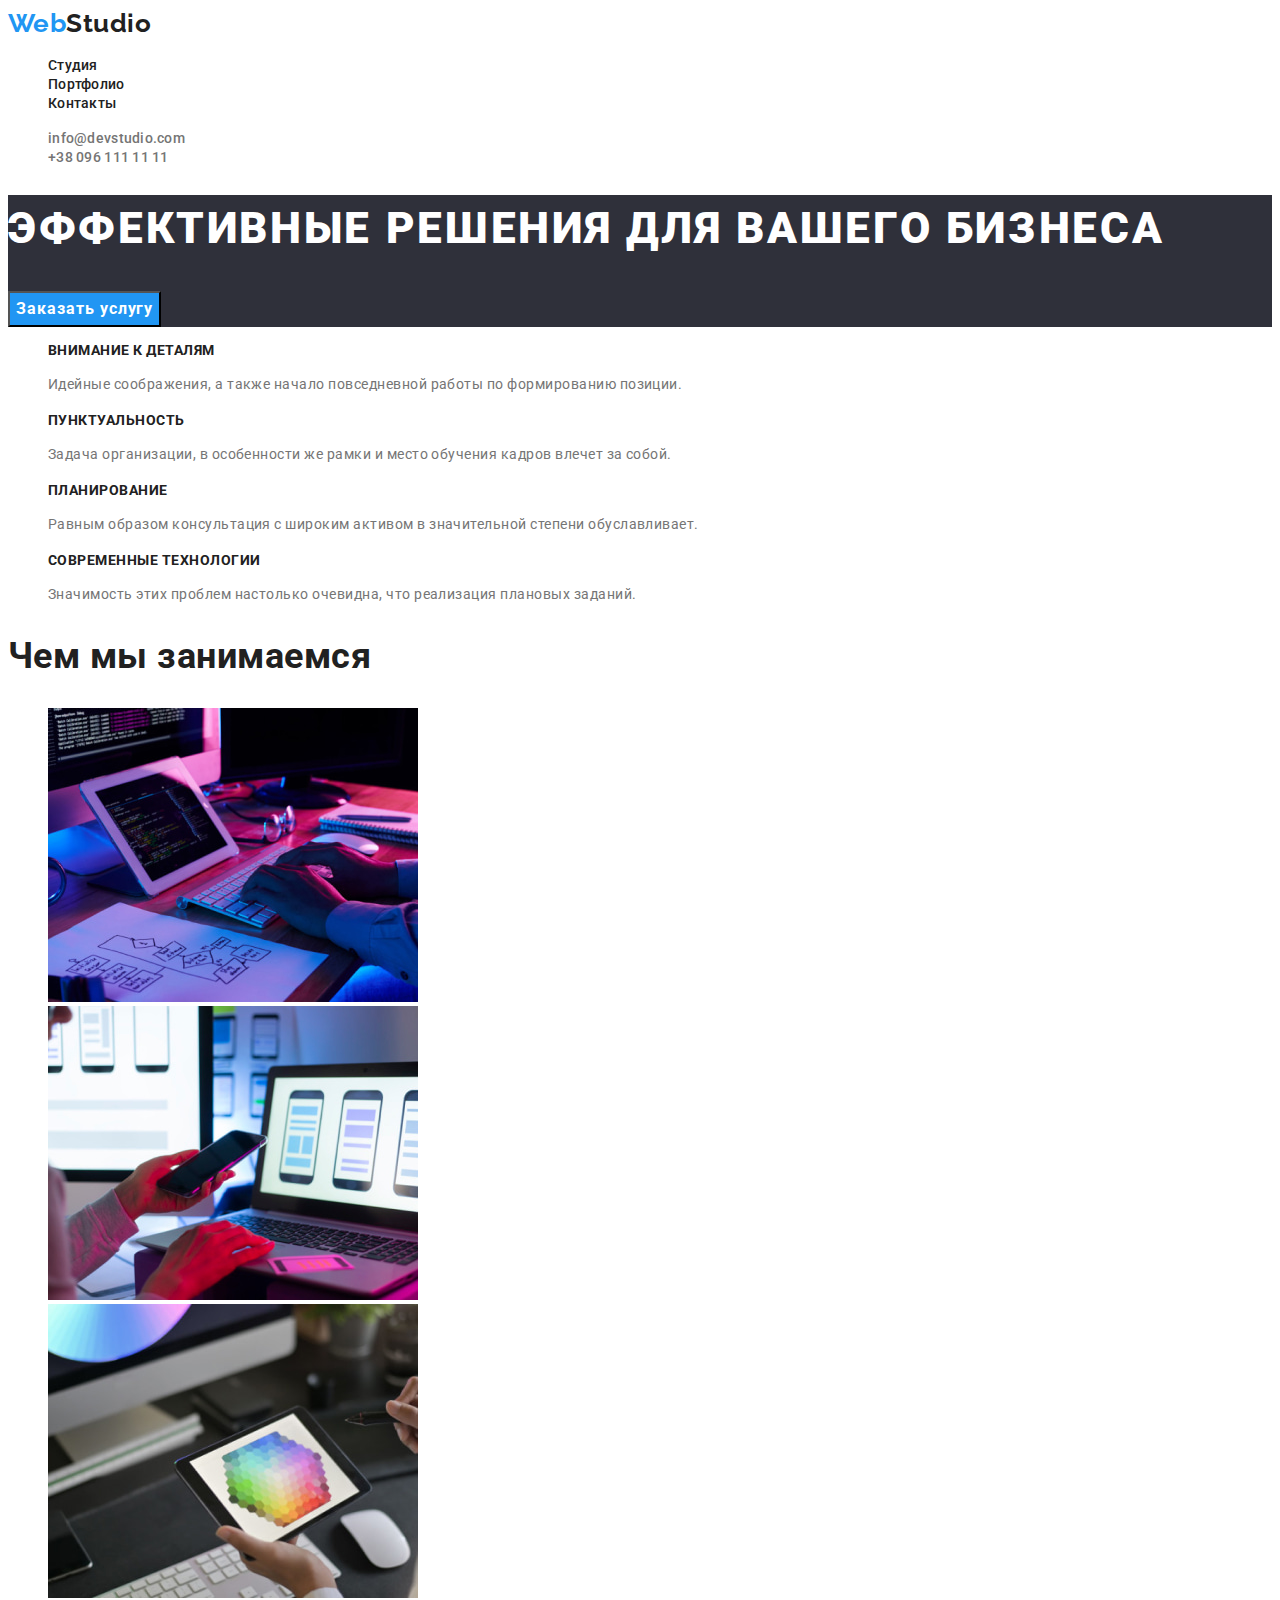
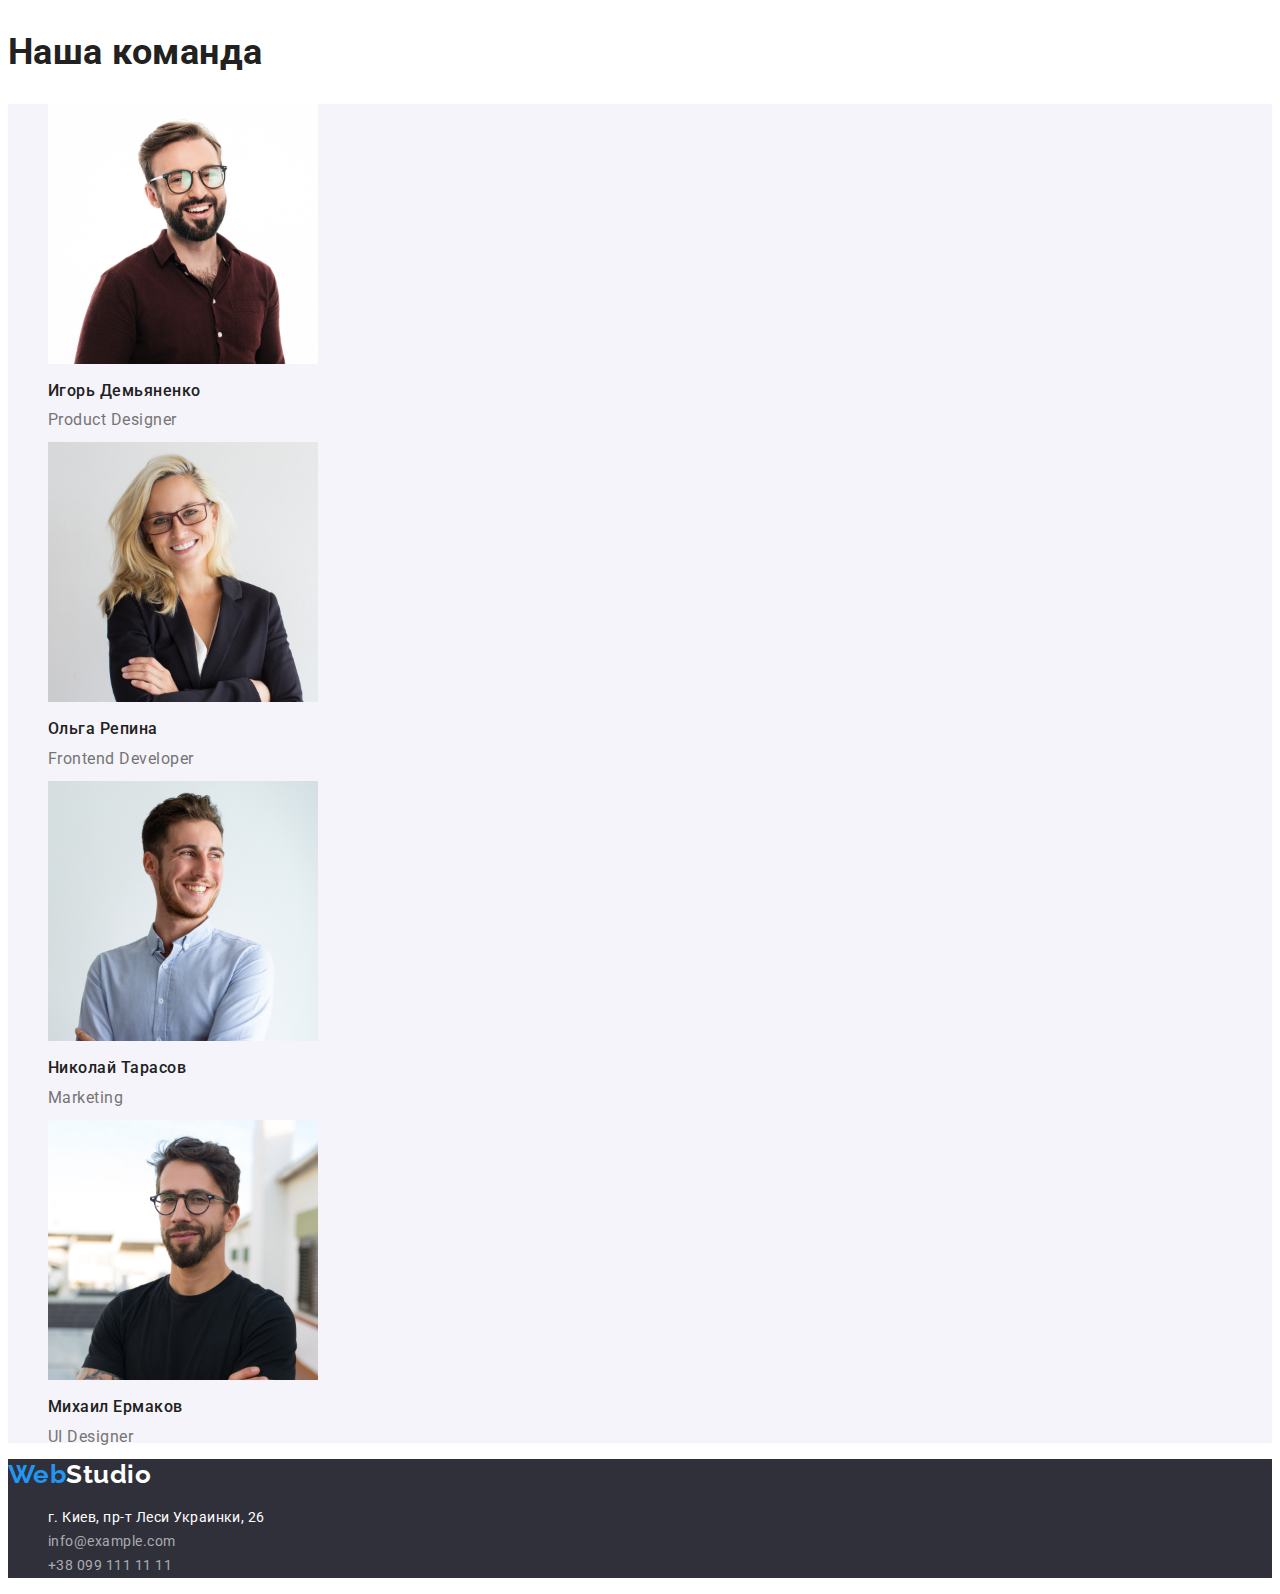
==== index.html @ 76b4cb49 "Initial commit" ====
<!DOCTYPE html>
<html lang="ru">    
<head>
    <meta charset="UTF-8" />
    <meta http-equiv="X-UA-Compatible" content="IE=edge" />
    <meta name="viewport" content="width=device-width, initial-scale=1.0" />
    <title>Студия</title>
    <link rel="preconnect" href="https://fonts.googleapis.com" />
    <link rel="preconnect" href="https://fonts.gstatic.com" crossorigin />
    <link
        href="https://fonts.googleapis.com/css2?family=Montserrat:wght@400;700&family=Raleway:wght@700&family=Roboto:wght@400;500;700;900&display=swap"
        rel="stylesheet" />
    <link rel="stylesheet" href="./css/styles.css">
</head>
<body>
    <!--Навигация-->
    <header class="header"> 
        <nav class="navigation">
            <a href="./index.html" class="logo">Web<span class="second-logo-color">Studio</span></a>
            <ul class="header-list">
                <li class="header-item">
                    <a href="./index.html" class="header-link-studio">Студия</a></li>
                <li class="header-item">
                    <a href="./portfolio.html" class="header-link">Портфолио</a></li>
                <li class="header-item">
                    <a href="/" class="header-link">Контакты</a></li>
            </ul>
        </nav>
        <ul class="header-list">
        <li class="header-item"><a href="mailto:info@devstudio.com" class="header-link-tel">info@devstudio.com</a></li>
        <li class="header-item"><a href="tel:+380961111111" class="header-link-tel">+38 096 111 11 11</a></li>
        </ul>    
    </header>
    <main>
        <!---->
        <section class="main-section">
            <h1 class="main-title">ЭФФЕКТИВНЫЕ РЕШЕНИЯ ДЛЯ ВАШЕГО БИЗНЕСА</h1>
            <button type="button" class="btn">Заказать услугу</button>
        </section>
        <!---->
        <section>
            <h2 hidden>Особенности</h2>
            <ul class="main-list">
                <li class="main-item">
                    <h3 class="main-h">Внимание к деталям</h3>
                <p class="main-text">Идейные соображения, а также начало повседневной работы по формированию позиции.</p>
                </li>
            </ul>
                <ul>
                    <li class="main-item">
                        <h3 class="main-h">Пунктуальность</h3>
                    <p class="main-text">Задача организации, в особенности же рамки и место обучения кадров влечет за собой.</p>
                    </li>
                </ul>
                    <ul>
                        <li class="main-item">
                            <h3 class="main-h">Планирование</h3>
                        <p class="main-text">Равным образом консультация с широким активом в значительной степени обуславливает.</p>
                        </li>
                    </ul>
                        <ul>
                            <li class="main-item">
                                <h3 class="main-h">Современные технологии</h3>
                            <p class="main-text">Значимость этих проблем настолько очевидна, что реализация плановых заданий.</p>
                            </li>
                        </ul>
        </section>
        <!---->
        <section>
            <h2 class="about">Чем мы занимаемся</h2>
                <ul class="about-list">
                    <li class="about-item">
                        <img src="./images/1.jpg" alt="Програмист" width="370" height="294" />
                    </li>
                    <li class="about-item">
                        <img src="./images/2.jpg" alt="Верстка" width="370" height="294" />
                    </li>
                    <li class="about-item">
                        <img src="./images/3.jpg" alt="Дизайн" width="370" height="294" />
                    </li>
                </ul>
        </section>
        <!---->
        <section>
            <h2 class="team">Наша команда</h2>
            <ul class="team-list">
                <li class="team-item">
                    <img src="./images/our-team/igor-demyanenko.jpg" alt="фото Игорь Демьяненко" width="270" height="260" />
                    <h3 class="team-name">Игорь Демьяненко</h3>
                    <p lang="en" class="team-post">Product Designer</p> 
                </li>
                <li class="team-item">
                    <img src="./images/our-team/olga-repina.jpg" alt="фото Ольга Репина" width="270" height="260" /> 
                    <h3 class="team-name">Ольга Репина</h3>
                    <p lang="en" class="team-post">Frontend Developer</p>
                </li>
                <li class="team-item">
                    <img src="./images/our-team/nikolay-tarasov.jpg" alt="фото Николай Тарасов" width="270" height="260" />
                    <h3 class="team-name">Николай Тарасов</h3>
                    <p lang="en" class="team-post">Marketing</p>
                </li>
                <li class="team-item">
                    <img src="./images/our-team/mikhail-ermakov.jpg" alt="фото Михаил Ермаков" width="270" height="260" />
                    <h3 class="team-name">Михаил Ермаков</h3> 
                    <p lang="en" class="team-post">UI Designer</p>
                </li>
            </ul>
        </section>
    </main>
    <!---->
        <footer class="footer">
            <a href="./index.html" class="logo">Web<span class="footer-color-logo">Studio</span></a>
            <address class="address">
                <ul class="address-list">
                    <li class="address-item"><a href="https://goo.gl/maps/23fHG1fka5YGRETr7" class="footer-address">г. Киев, пр-т Леси Украинки, 26</a></li>
                    <li class="address-item"><a href="mailto:info@example.com" class="fcontact">info@example.com</a></li>
                    <li class="address-item"><a href="tel:+380991111111" class="fcontact">+38 099 111 11 11</a></li>
                </ul>
            </address>
        </footer>
</body>
</html>
---- css/styles.css ----
:root {
  --body-color: #ffffff;
  --logo-color: #2196f3;
  --second-logo-color: #212121;
  --main-background-color: #2f303a;
  --header-link: #212121;
  --btn-back: #2196f3;
  --btn-color: #ffffff;
  --team-background-color: #f5f4fa;
  --footer-background: #2f303a;
}
body {
  font-family: Roboto, sans-serif;
  font-weight: 400;
  font-style: normal;
  letter-spacing: 0.03em;
}

/* Header */
.logo {
  font-family: Raleway;
  font-weight: 700;
  font-size: 26px;
  line-height: 1.19;
  color: var(--logo-color);
}
.second-logo-color {
  font-family: Raleway;
  font-weight: 700;
  font-size: 26px;
  line-height: 1.19;
  color: var(--second-logo-color);
}
.header-link-studio {
  font-weight: 500;
  font-size: 14px;
  line-height: 1.14;
  letter-spacing: 0.02em;
  text-decoration: none;
  color: #212121;
}
.header-link {
  font-weight: 500;
  font-size: 14px;
  line-height: 1.14;
  letter-spacing: 0.02em;
  text-decoration: none;
  color: var(--header-link);
}
.header-link:hover,
.header-link:focus {
  color: var(--logo-color);
}
.header-link-studio:hover,
.header-link-studio:focus {
  color: var(--logo-color);
}
.header-link-tel {
  font-weight: 500;
  font-size: 14px;
  line-height: 1.14;
  letter-spacing: 0.02em;
  color: #757575;
}
.header-link-tel:hover,
.header-link-tel:focus {
  color: var(--logo-color);
}
ul {
  list-style: none;
}
a {
  text-decoration: none;
}

/* Main */
.main-section {
  background-color: var(--main-background-color);
}
.main-title {
  font-weight: 900;
  font-size: 44px;
  line-height: 1.5;
  letter-spacing: 0.06em;
  color: white;
}
.btn {
  font-family: Roboto;
  font-weight: bold;
  font-size: 16px;
  line-height: 1.88;
  letter-spacing: 0.06em;
  background-color: var(--btn-back);
  color: var(--btn-color);
  cursor: pointer;
}
.btn:hover {
  background-color: #188ce8;
}
/* description section */
.main-h {
  font-size: 14px;
  line-height: 1.14;
  text-transform: uppercase;
  color: #212121;
}
.main-text {
  font-size: 14px;
  line-height: 1.71;
  color: #757575;
}
/* about company */
.about {
  font-size: 36px;
  line-height: 1.16;
  color: #212121;
}
/* team */
.team-list {
  background-color: var(--team-background-color);
}
.team {
  font-size: 36px;
  line-height: 1.16;
  color: #212121;
}
.team-name {
  font-weight: 500;
  font-size: 16px;
  line-height: 0.84;
  color: #212121;
}
.team-post {
  font-size: 16px;
  line-height: 0.84;
  color: #757575;
}
/* portfolio */
.portfolio-btn:hover,
.portfolio-btn:focus {
  color: white;
  background-color: var(--logo-color);
}
.portfolio-btn {
  font-family: Roboto;
  cursor: pointer;
  font-weight: 500;
  font-size: 16px;
  line-height: 1.62;
}
/* Список работ */
.portfolio-item {
  font-size: 16px;
  line-height: 1.9;
  color: #757575;
}
.portfolio-link {
  color: inherit;
}
.portfolio-title {
  font-weight: bold;
  font-size: 18px;
  line-height: 2;
  letter-spacing: 0.06em;
  color: var(--second-logo-color);
}
.portfolio-text {
  font-size: 16px;
  line-height: 1.87;
  color: #757575;
}
.main-servies {
  font-size: 18px;
  font-weight: bold;
  line-height: 2;
  letter-spacing: 0.06em;
  color: var(--header-link);
}
.main-description {
  font-size: 16px;
  line-height: 1.87;
  color: #757575;
}

/* Footer */
.footer {
  background-color: var(--footer-background);
}
.footer-color-logo {
  color: white;
}
.footer-address {
  font-style: normal;
  font-size: 14px;
  line-height: 1.71;
  color: #ffffff;
}
.footer-address:hover,
.footer-address:focus {
  color: var(--logo-color);
}
.fcontact {
  font-style: normal;
  font-size: 14px;
  line-height: 1.71;
  color: rgba(255, 255, 255, 0.6);
}
.fcontact:hover,
.fcontact:focus {
  color: var(--logo-color);
}
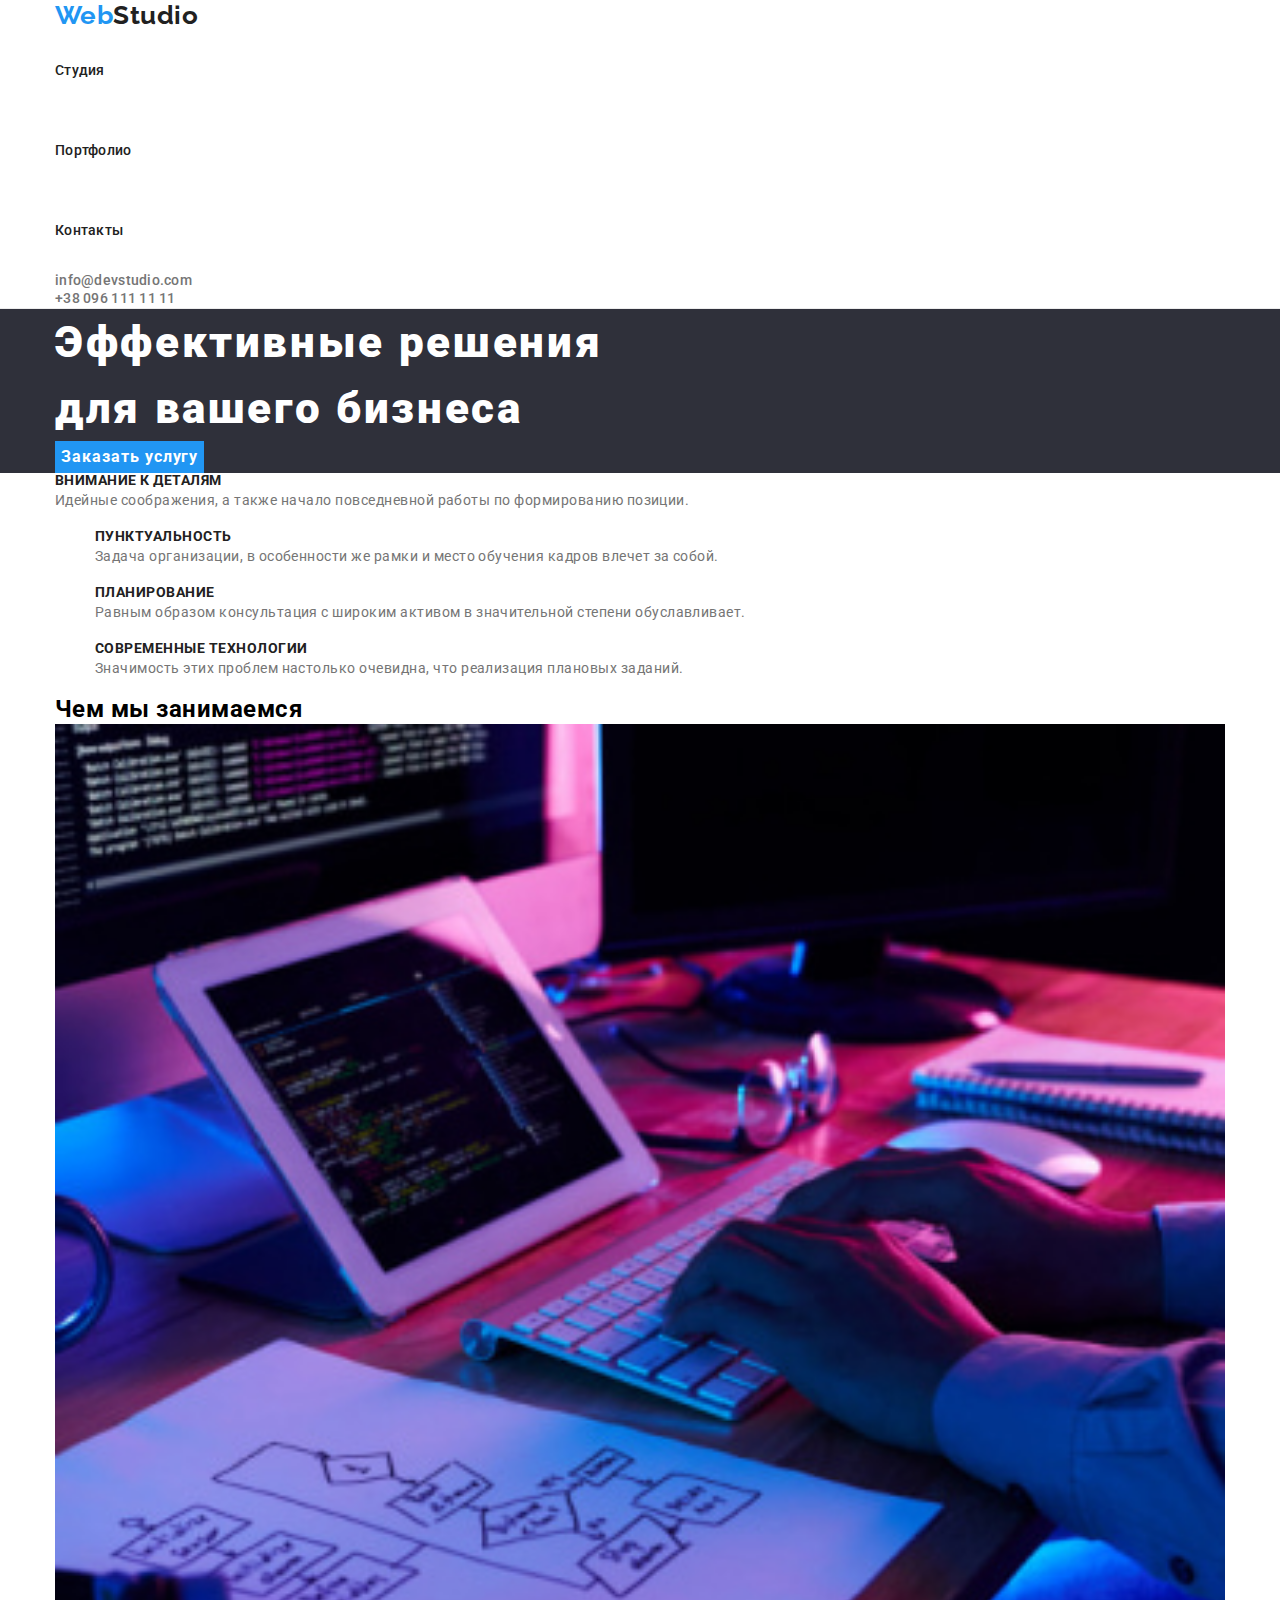
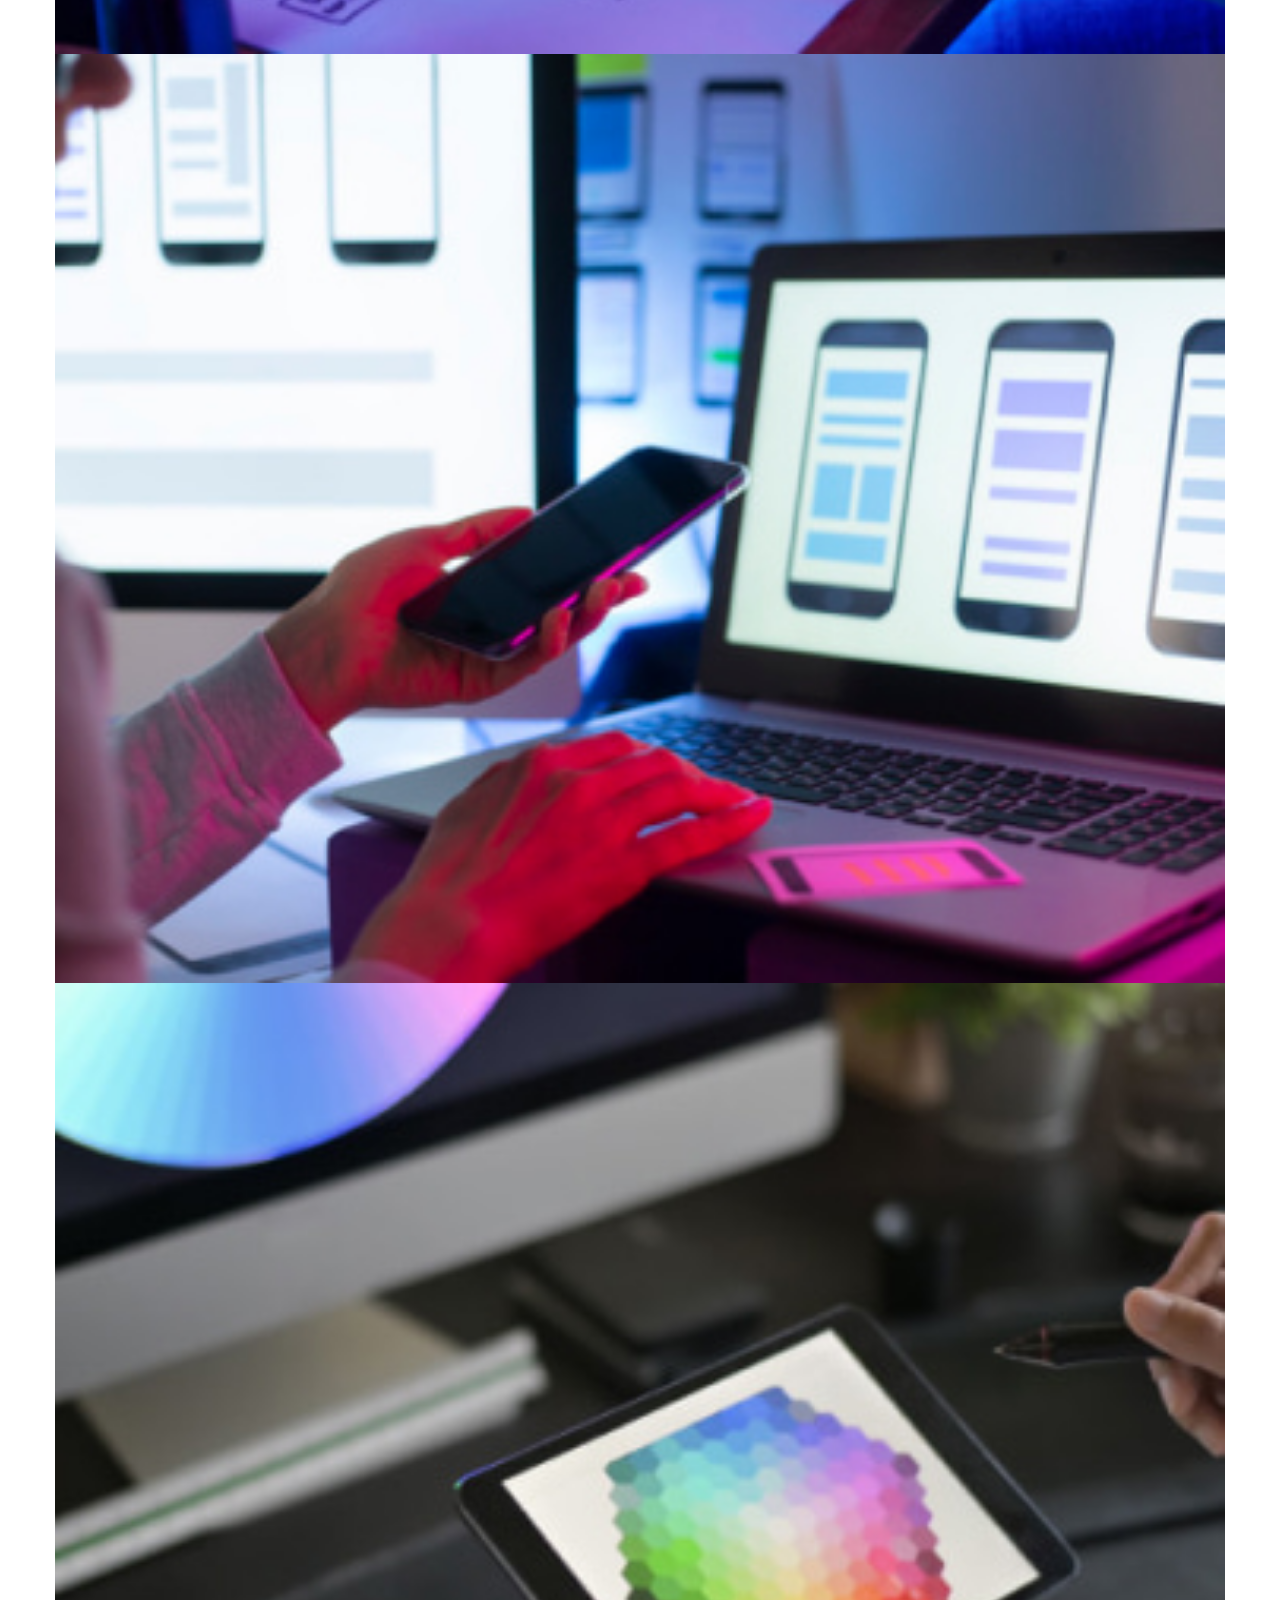
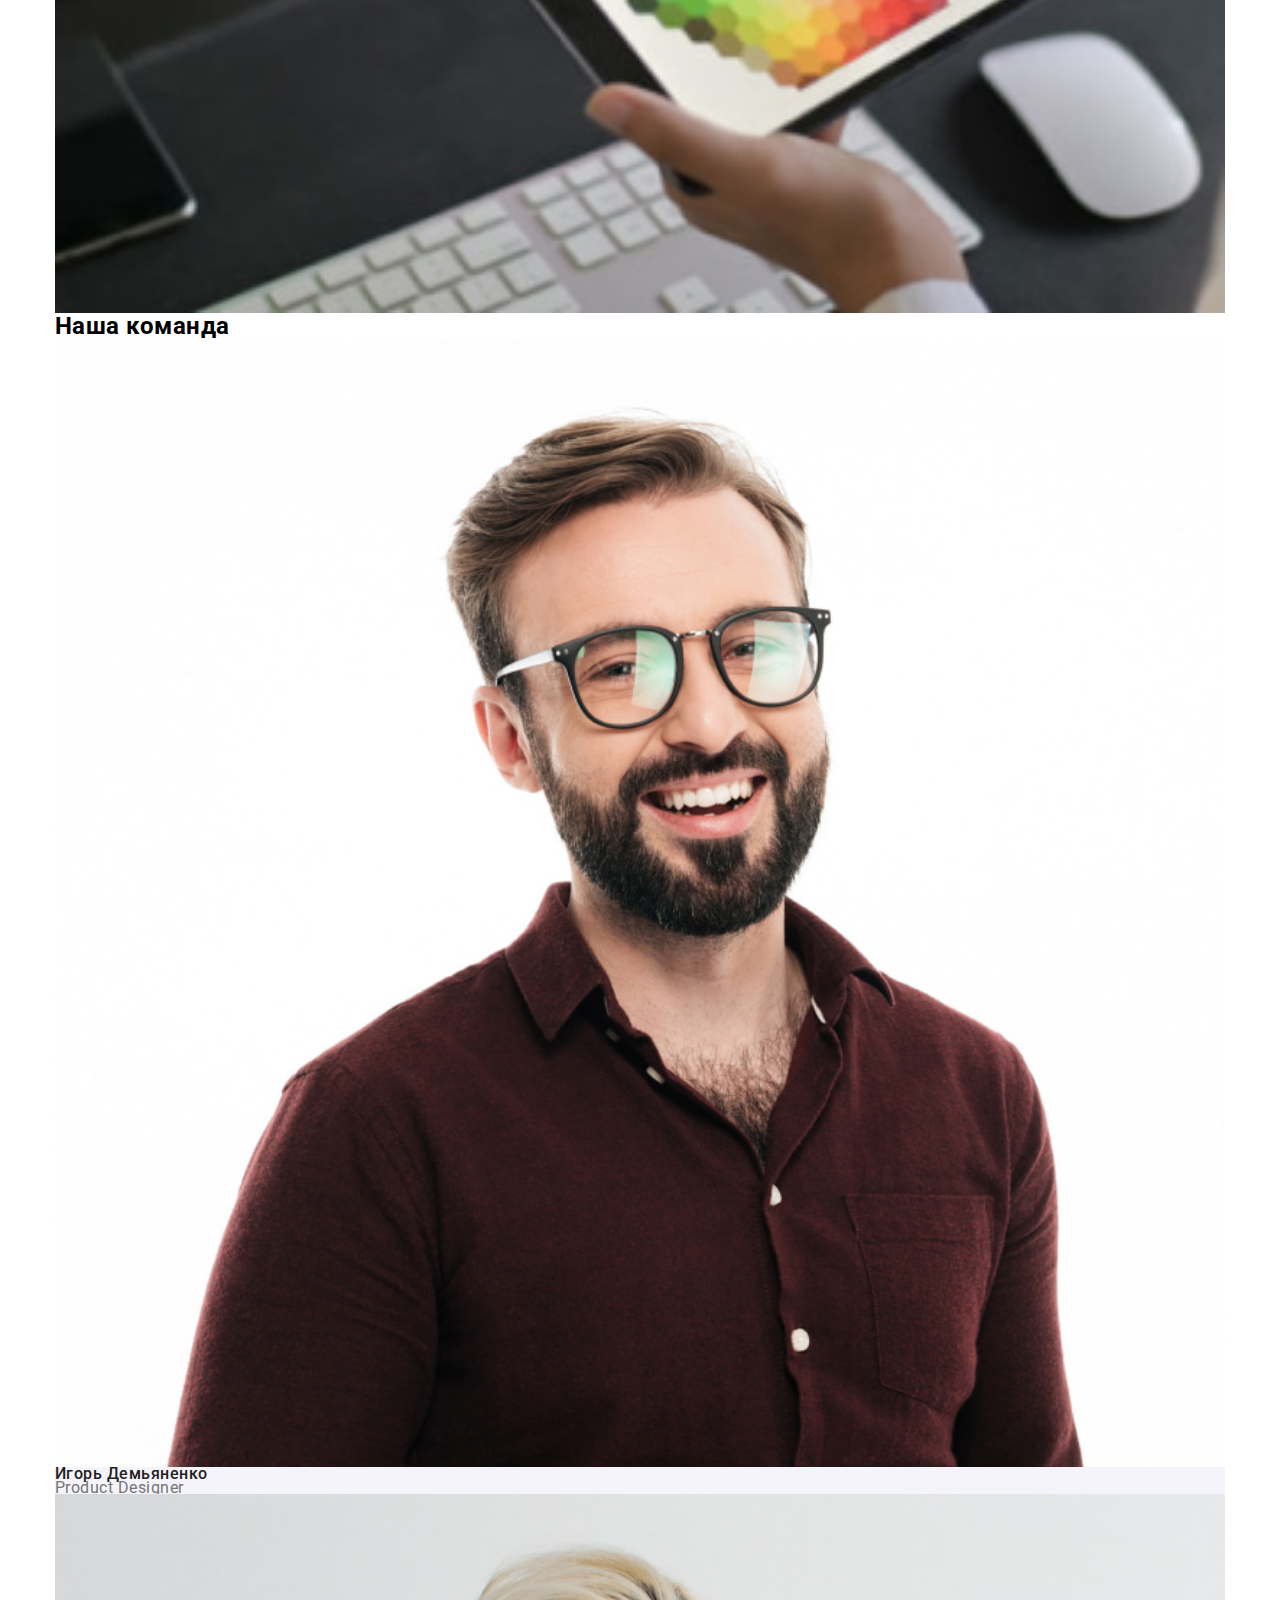
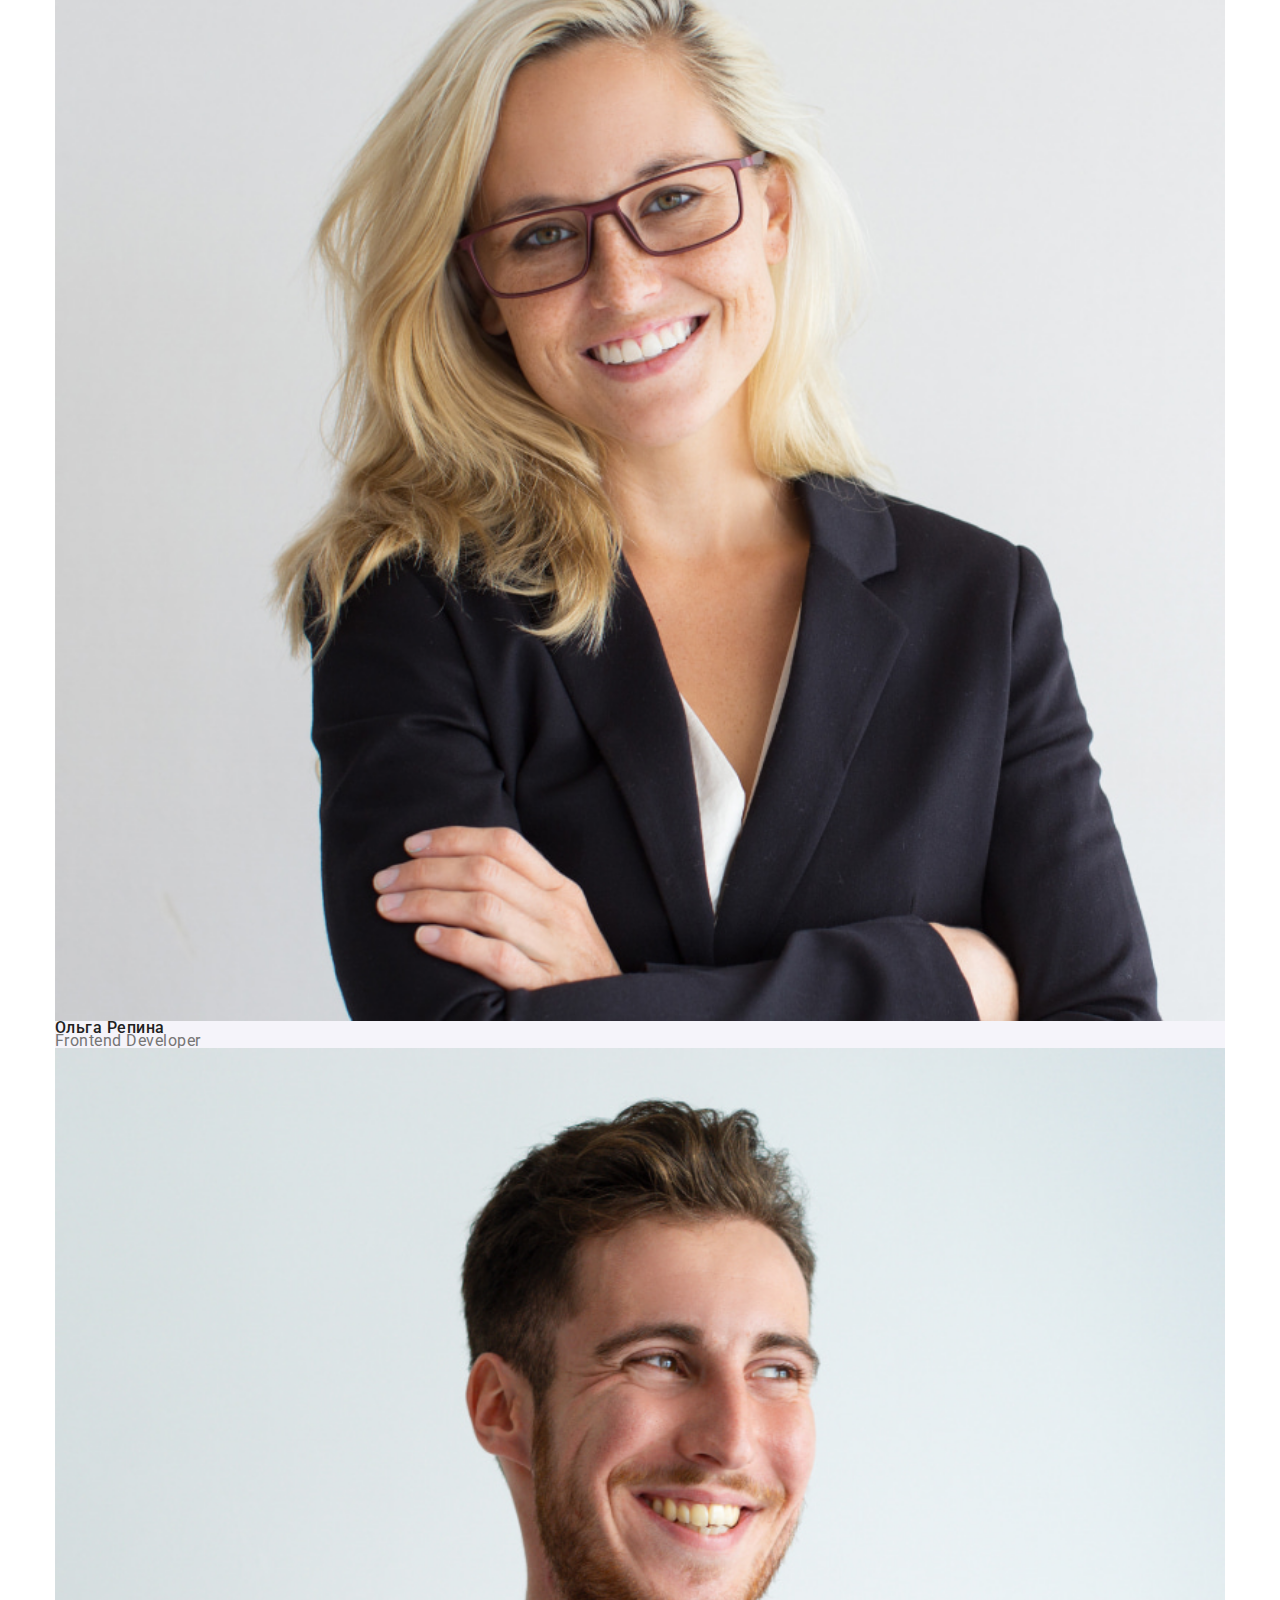
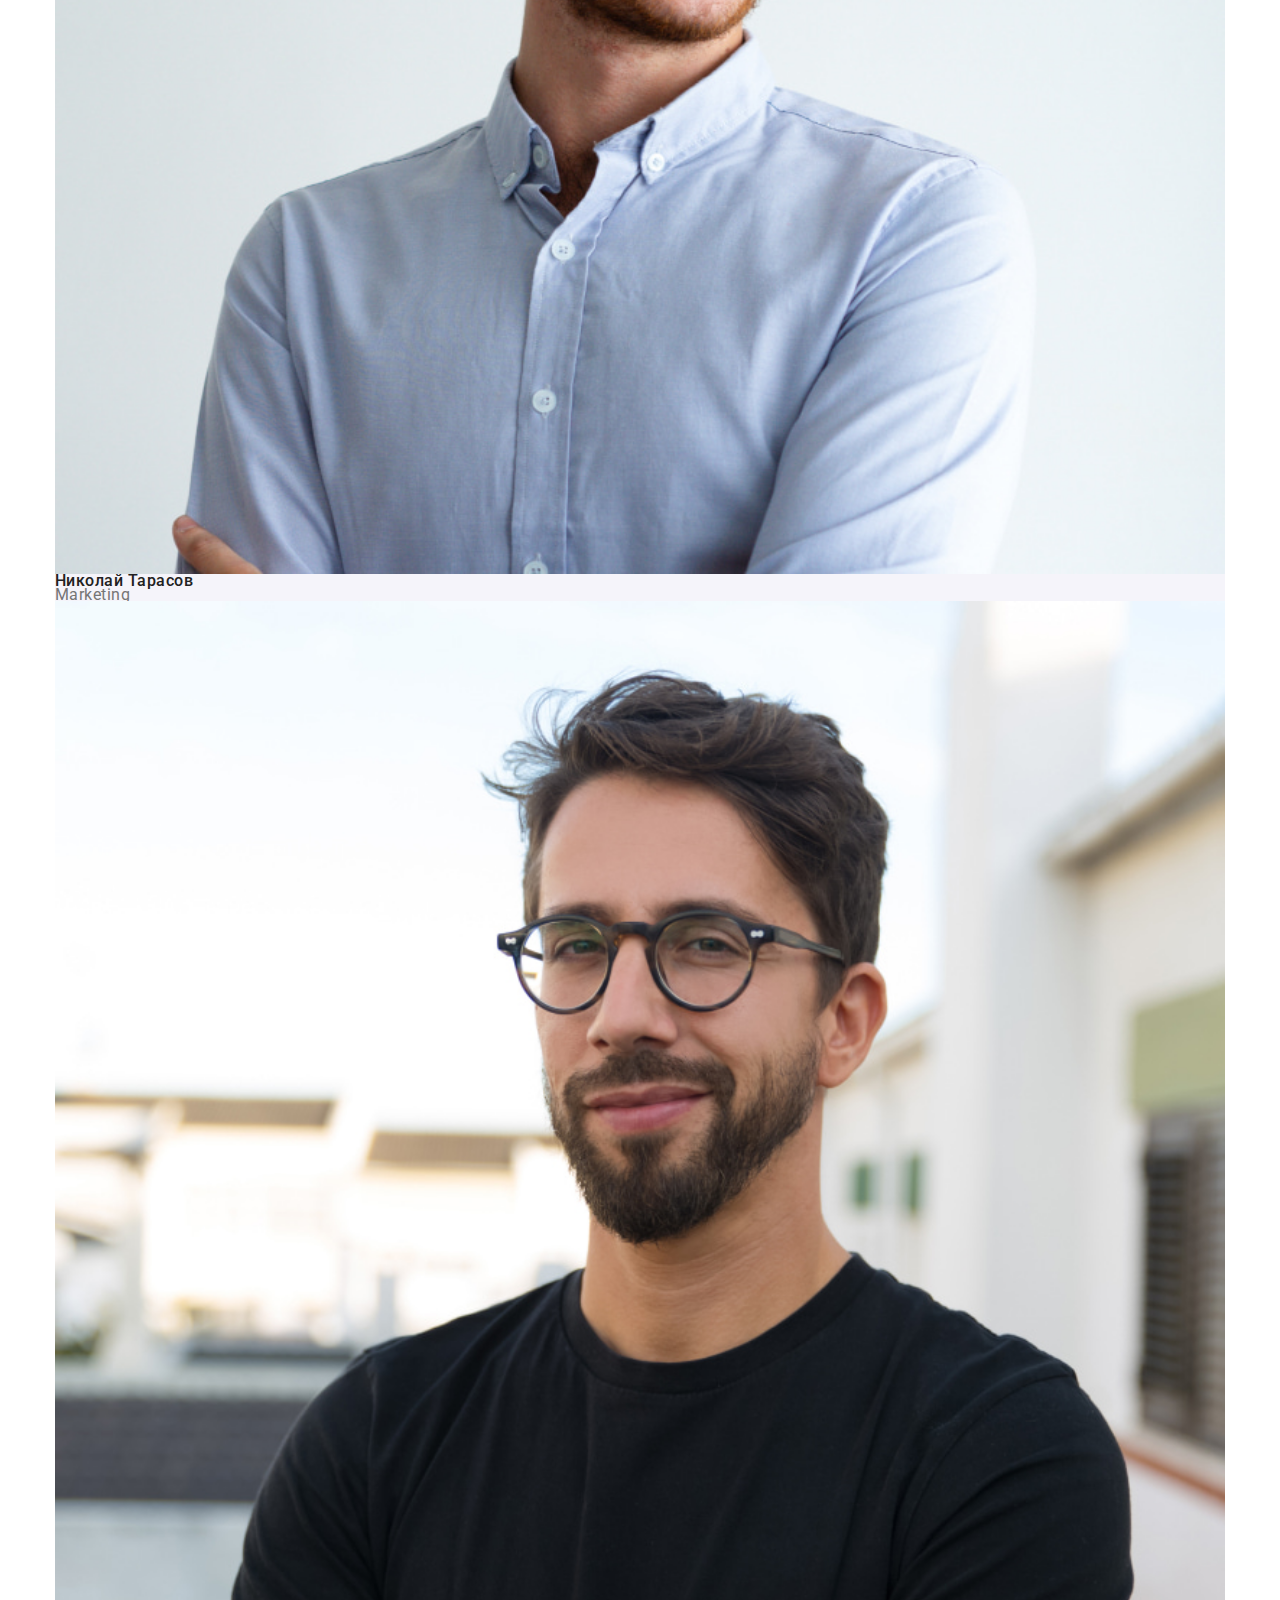
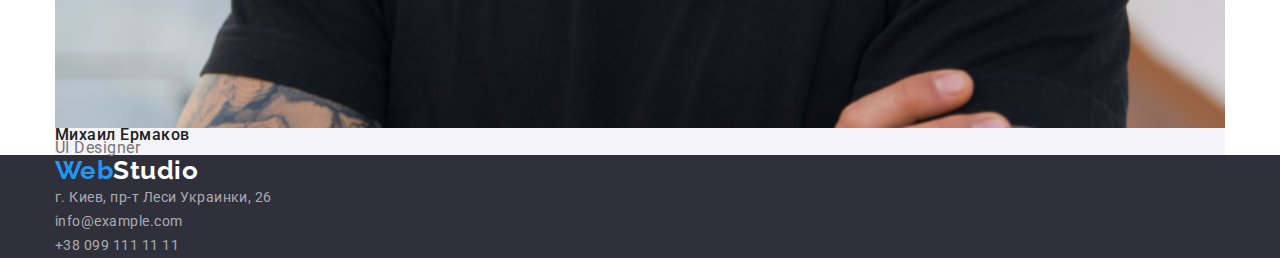
==== commit acdc4b3b: "0" ====
--- a/index.html
+++ b/index.html
@@ -10,113 +10,140 @@
     <link
         href="https://fonts.googleapis.com/css2?family=Montserrat:wght@400;700&family=Raleway:wght@700&family=Roboto:wght@400;500;700;900&display=swap"
         rel="stylesheet" />
+    <link rel="stylesheet" href="https://cdnjs.cloudflare.com/ajax/libs/modern-normalize/1.1.0/modern-normalize.min.css">
     <link rel="stylesheet" href="./css/styles.css">
 </head>
 <body>
-    <!--Навигация-->
+    <!--Header-->
     <header class="header"> 
-        <nav class="navigation">
-            <a href="./index.html" class="logo">Web<span class="second-logo-color">Studio</span></a>
-            <ul class="header-list">
-                <li class="header-item">
-                    <a href="./index.html" class="header-link-studio">Студия</a></li>
-                <li class="header-item">
-                    <a href="./portfolio.html" class="header-link">Портфолио</a></li>
-                <li class="header-item">
-                    <a href="/" class="header-link">Контакты</a></li>
-            </ul>
+        <div class="container main-nav">
+            <nav class="nav">
+                <a href="./index.html" class="logo">Web<span class="second-logo-color">Studio</span></a>
+                <ul class="site-nav list">
+                    <li class="nav-item">
+                        <a href="./index.html" class="nav-link current-nav link">Студия</a></li>
+                    <li class="nav-item">
+                        <a href="./portfolio.html" class="nav-link link">Портфолио</a></li>
+                    <li class="nav-item">
+                        <a href="" class="nav-link link">Контакты</a></li>
+                </ul>
         </nav>
-        <ul class="header-list">
-        <li class="header-item"><a href="mailto:info@devstudio.com" class="header-link-tel">info@devstudio.com</a></li>
-        <li class="header-item"><a href="tel:+380961111111" class="header-link-tel">+38 096 111 11 11</a></li>
-        </ul>    
+        <ul class="contact-nav list">
+            <li class="contact-item"><a href="mailto:info@devstudio.com" class="contact-link link">info@devstudio.com</a></li>
+            <li class="contact-item"><a href="tel:+380961111111" class="contact-link link">+38 096 111 11 11</a></li>
+        </ul> 
+        </div>   
     </header>
+
     <main>
-        <!---->
-        <section class="main-section">
-            <h1 class="main-title">ЭФФЕКТИВНЫЕ РЕШЕНИЯ ДЛЯ ВАШЕГО БИЗНЕСА</h1>
-            <button type="button" class="btn">Заказать услугу</button>
+        <!--Hero-->
+        <section class="hero">
+            <div class="container">
+                <h1 class="hero-title">Эффективные решения <br> для вашего бизнеса</h1>
+                <button type="button" class="hero-btn btn">Заказать услугу</button>
+            </div>
         </section>
-        <!---->
-        <section>
-            <h2 hidden>Особенности</h2>
-            <ul class="main-list">
-                <li class="main-item">
-                    <h3 class="main-h">Внимание к деталям</h3>
-                <p class="main-text">Идейные соображения, а также начало повседневной работы по формированию позиции.</p>
+
+        <!--Особенности-->
+     <section class="features section">
+        <div class="container">
+            <h2 class="section-title visually-hidden">Особенности</h2>
+            <ul class="features-list list">
+                <li class="features-item">
+                    <h3 class="features-title">Внимание к деталям</h3>
+                    <p class="features-text">Идейные соображения, а также начало повседневной работы по формированию позиции.</p>
                 </li>
             </ul>
-                <ul>
-                    <li class="main-item">
-                        <h3 class="main-h">Пунктуальность</h3>
-                    <p class="main-text">Задача организации, в особенности же рамки и место обучения кадров влечет за собой.</p>
-                    </li>
-                </ul>
-                    <ul>
-                        <li class="main-item">
-                            <h3 class="main-h">Планирование</h3>
-                        <p class="main-text">Равным образом консультация с широким активом в значительной степени обуславливает.</p>
-                        </li>
-                    </ul>
-                        <ul>
-                            <li class="main-item">
-                                <h3 class="main-h">Современные технологии</h3>
-                            <p class="main-text">Значимость этих проблем настолько очевидна, что реализация плановых заданий.</p>
-                            </li>
-                        </ul>
-        </section>
-        <!---->
-        <section>
-            <h2 class="about">Чем мы занимаемся</h2>
-                <ul class="about-list">
-                    <li class="about-item">
+            <ul>
+                <li class="features-item">
+                    <h3 class="features-title">Пунктуальность</h3>
+                    <p class="features-text">Задача организации, в особенности же рамки и место обучения кадров влечет за собой.</p>
+                </li>
+            </ul>
+            <ul>
+                <li class="features-item">
+                            <h3 class="features-title">Планирование</h3>
+                        <p class="features-text">Равным образом консультация с широким активом в значительной степени обуславливает.</p>
+                </li>
+            </ul>
+            <ul>
+                <li class="features-item">
+                    <h3 class="features-title">Современные технологии</h3>
+                    <p class="features-text">Значимость этих проблем настолько очевидна, что реализация плановых заданий.</p>
+                </li>
+            </ul>
+        </div>
+    </section>
+
+   <!--Чем мы занимаемся -->
+     <section class="services section">
+        <div class="container">
+             <h2 class="section-title">Чем мы занимаемся</h2>
+                <ul class="services-list list">
+                    <li class="services-item">
                         <img src="./images/1.jpg" alt="Програмист" width="370" height="294" />
                     </li>
-                    <li class="about-item">
+                    <li class="services-item">
                         <img src="./images/2.jpg" alt="Верстка" width="370" height="294" />
                     </li>
-                    <li class="about-item">
+                    <li class="services-item">
                         <img src="./images/3.jpg" alt="Дизайн" width="370" height="294" />
                     </li>
                 </ul>
+            </div>
         </section>
-        <!---->
-        <section>
-            <h2 class="team">Наша команда</h2>
-            <ul class="team-list">
-                <li class="team-item">
-                    <img src="./images/our-team/igor-demyanenko.jpg" alt="фото Игорь Демьяненко" width="270" height="260" />
-                    <h3 class="team-name">Игорь Демьяненко</h3>
-                    <p lang="en" class="team-post">Product Designer</p> 
-                </li>
-                <li class="team-item">
-                    <img src="./images/our-team/olga-repina.jpg" alt="фото Ольга Репина" width="270" height="260" /> 
-                    <h3 class="team-name">Ольга Репина</h3>
-                    <p lang="en" class="team-post">Frontend Developer</p>
-                </li>
-                <li class="team-item">
-                    <img src="./images/our-team/nikolay-tarasov.jpg" alt="фото Николай Тарасов" width="270" height="260" />
-                    <h3 class="team-name">Николай Тарасов</h3>
-                    <p lang="en" class="team-post">Marketing</p>
-                </li>
-                <li class="team-item">
-                    <img src="./images/our-team/mikhail-ermakov.jpg" alt="фото Михаил Ермаков" width="270" height="260" />
-                    <h3 class="team-name">Михаил Ермаков</h3> 
-                    <p lang="en" class="team-post">UI Designer</p>
-                </li>
+
+    <!--Наша команда-->
+    <section class="command-section section">
+         <div class="container">
+         <h2 class="section-title">Наша команда</h2>
+         <ul class="command-list list">
+
+             <li class="command-item">
+                <div class="command-thumb"><img src="./images/our-team/igor-demyanenko.jpg" alt="фото Игорь Демьяненко" width="270" height="260"></div>
+                <div class="command-content">
+                    <h3 class="command-title">Игорь Демьяненко</h3>
+                    <p lang="en" class="command-text">Product Designer</p> 
+                </div>
+             </li>
+             <li class="command-item">
+                <div class="command-thumb"><img src="./images/our-team/olga-repina.jpg" alt="фото Ольга Репина" width="270" height="260"></div>
+                <div class="command-content">
+                    <h3 class="command-title">Ольга Репина</h3>
+                    <p lang="en" class="command-text">Frontend Developer</p>
+                </div>    
+             </li>
+             <li class="command-item">
+                <div class="command-thumb"><img src="./images/our-team/nikolay-tarasov.jpg" alt="фото Николай Тарасов" width="270" height="260"></div>
+                <div class="command-content">
+                    <h3 class="command-title">Николай Тарасов</h3>
+                    <p lang="en" class="command-text">Marketing</p>
+                </div>    
+             </li>
+              <li class="command-item">
+                <div class="command-thumb"><img src="./images/our-team/mikhail-ermakov.jpg" alt="фото Михаил Ермаков" width="270" height="260"></div>
+                <div class="command-content">
+                    <h3 class="command-title">Михаил Ермаков</h3> 
+                    <p lang="en" class="command-text">UI Designer</p>
+                </div>    
+             </li>
             </ul>
+        </div>
         </section>
     </main>
-    <!---->
-        <footer class="footer">
+
+  <!--Footer-->
+   <footer class="footer">
+        <div class="container">
             <a href="./index.html" class="logo">Web<span class="footer-color-logo">Studio</span></a>
             <address class="address">
-                <ul class="address-list">
-                    <li class="address-item"><a href="https://goo.gl/maps/23fHG1fka5YGRETr7" class="footer-address">г. Киев, пр-т Леси Украинки, 26</a></li>
-                    <li class="address-item"><a href="mailto:info@example.com" class="fcontact">info@example.com</a></li>
-                    <li class="address-item"><a href="tel:+380991111111" class="fcontact">+38 099 111 11 11</a></li>
+                <ul class="list">
+                    <li class="address-item"><a href="https://goo.gl/maps/23fHG1fka5YGRETr7" class="address-link link location">г. Киев, пр-т Леси Украинки, 26</a></li>
+                    <li class="address-item"><a href="mailto:info@example.com" class="address-link link">info@example.com</a></li>
+                    <li class="address-item"><a href="tel:+380991111111" class="address-link link">+38 099 111 11 11</a></li>
                 </ul>
             </address>
-        </footer>
+        </div>    
+    </footer>
 </body>
 </html>--- a/css/styles.css
+++ b/css/styles.css
@@ -8,6 +8,9 @@
   --btn-color: #ffffff;
   --team-background-color: #f5f4fa;
   --footer-background: #2f303a;
+  /* card-set-gap */
+  --features-card-set-gap: 30px;
+  --portfolio-card-set-gap: 30px;
 }
 body {
   font-family: Roboto, sans-serif;
@@ -15,55 +18,95 @@
   font-style: normal;
   letter-spacing: 0.03em;
 }
+h1,
+h2,
+h3,
+p {
+  margin: 0;
+}
+img {
+  display: block;
+  min-width: 100%;
+  height: auto;
+}
+.container {
+  width: 1200px;
+  margin: 0 auto;
+  padding: 0 15px;
+}
+.btn {
+  display: inline-block;
+  font-family: inherit;
+  cursor: pointer;
+
+  border: none;
+}
+.list {
+  list-style: none;
+  margin: 0;
+  padding: 0;
+}
+.link {
+  text-decoration: none;
+  color: inherit;
+}
+
+.visually-hidden {
+  position: absolute;
+  white-space: nowrap;
+  width: 1px;
+  height: 1px;
+  overflow: hidden;
+  border: 0;
+  padding: 0;
+  clip: rect(0 0 0 0);
+  clip-path: inset(50%);
+  margin: -1px;
+}
 
 /* Header */
+.header {
+  border-bottom: 1px solid #ececec;
+  background-color: #fff;
+}
 .logo {
   font-family: Raleway;
   font-weight: 700;
   font-size: 26px;
-  line-height: 1.19;
+  line-height: 1.2;
+  text-decoration: none;
   color: var(--logo-color);
 }
 .second-logo-color {
   font-family: Raleway;
   font-weight: 700;
   font-size: 26px;
-  line-height: 1.19;
+  line-height: 1.2;
   color: var(--second-logo-color);
 }
-.header-link-studio {
+.nav-link {
+  display: block;
+  padding: 32px 0;
   font-weight: 500;
   font-size: 14px;
   line-height: 1.14;
   letter-spacing: 0.02em;
   text-decoration: none;
-  color: #212121;
-}
-.header-link {
+  color: var(--header-link);
+}
+.nav-link:hover,
+.nav-link:focus {
+  color: var(--logo-color);
+}
+.contact-link {
   font-weight: 500;
   font-size: 14px;
   line-height: 1.14;
   letter-spacing: 0.02em;
-  text-decoration: none;
-  color: var(--header-link);
-}
-.header-link:hover,
-.header-link:focus {
-  color: var(--logo-color);
-}
-.header-link-studio:hover,
-.header-link-studio:focus {
-  color: var(--logo-color);
-}
-.header-link-tel {
-  font-weight: 500;
-  font-size: 14px;
-  line-height: 1.14;
-  letter-spacing: 0.02em;
-  color: #757575;
-}
-.header-link-tel:hover,
-.header-link-tel:focus {
+  color: #757575;
+}
+.contact-link:hover,
+.contact-link:focus {
   color: var(--logo-color);
 }
 ul {
@@ -74,17 +117,17 @@
 }
 
 /* Main */
-.main-section {
+.hero {
   background-color: var(--main-background-color);
 }
-.main-title {
+.hero-title {
   font-weight: 900;
   font-size: 44px;
   line-height: 1.5;
   letter-spacing: 0.06em;
   color: white;
 }
-.btn {
+.hero-btn {
   font-family: Roboto;
   font-weight: bold;
   font-size: 16px;
@@ -94,43 +137,32 @@
   color: var(--btn-color);
   cursor: pointer;
 }
-.btn:hover {
+.hero-btn:hover {
   background-color: #188ce8;
 }
-/* description section */
-.main-h {
+/* Особенности */
+.features-title {
   font-size: 14px;
   line-height: 1.14;
   text-transform: uppercase;
   color: #212121;
 }
-.main-text {
+.features-text {
   font-size: 14px;
   line-height: 1.71;
   color: #757575;
 }
-/* about company */
-.about {
-  font-size: 36px;
-  line-height: 1.16;
-  color: #212121;
-}
-/* team */
-.team-list {
+/* command */
+.command-list {
   background-color: var(--team-background-color);
 }
-.team {
-  font-size: 36px;
-  line-height: 1.16;
-  color: #212121;
-}
-.team-name {
+.command-title {
   font-weight: 500;
   font-size: 16px;
   line-height: 0.84;
   color: #212121;
 }
-.team-post {
+.command-text {
   font-size: 16px;
   line-height: 0.84;
   color: #757575;
@@ -189,23 +221,13 @@
 .footer-color-logo {
   color: white;
 }
-.footer-address {
-  font-style: normal;
-  font-size: 14px;
-  line-height: 1.71;
-  color: #ffffff;
-}
-.footer-address:hover,
-.footer-address:focus {
-  color: var(--logo-color);
-}
-.fcontact {
+.address-link {
   font-style: normal;
   font-size: 14px;
   line-height: 1.71;
   color: rgba(255, 255, 255, 0.6);
 }
-.fcontact:hover,
-.fcontact:focus {
-  color: var(--logo-color);
-}
+.address-link:hover,
+.address-link:focus {
+  color: var(--logo-color);
+}
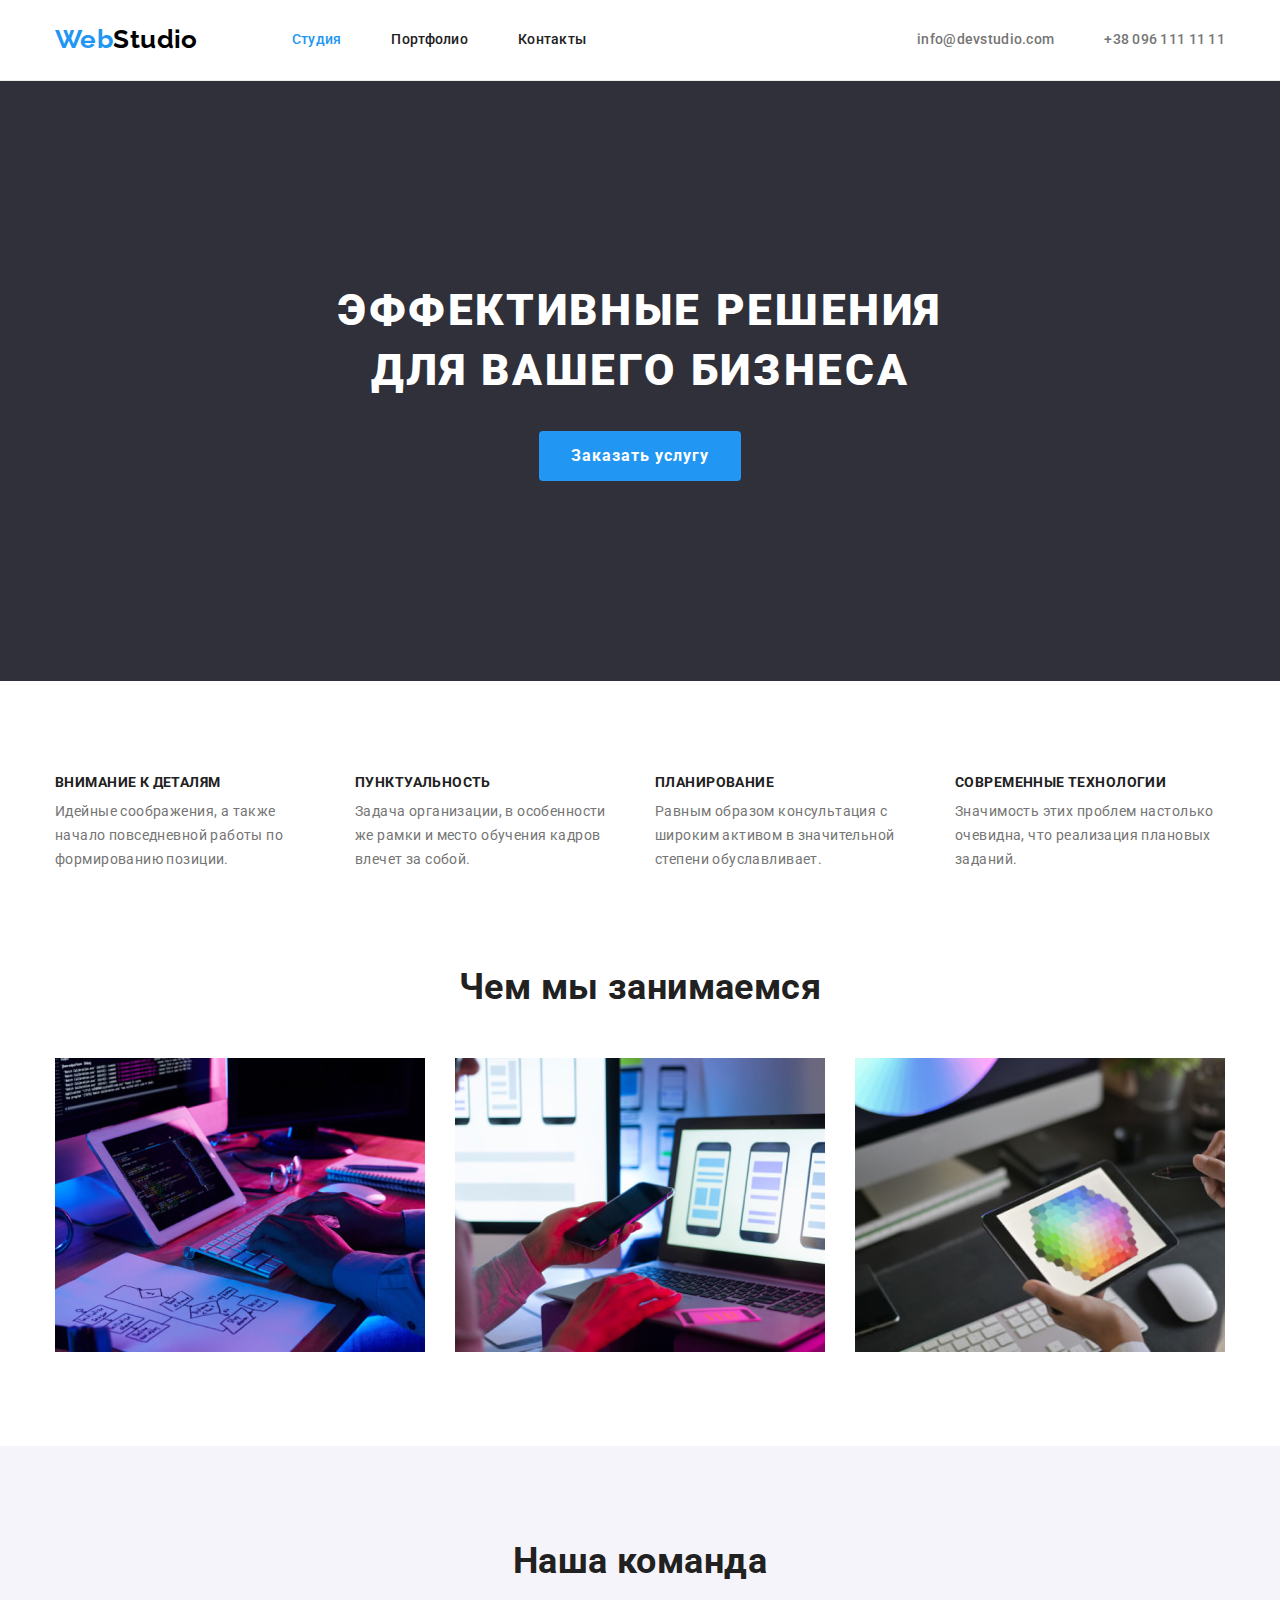
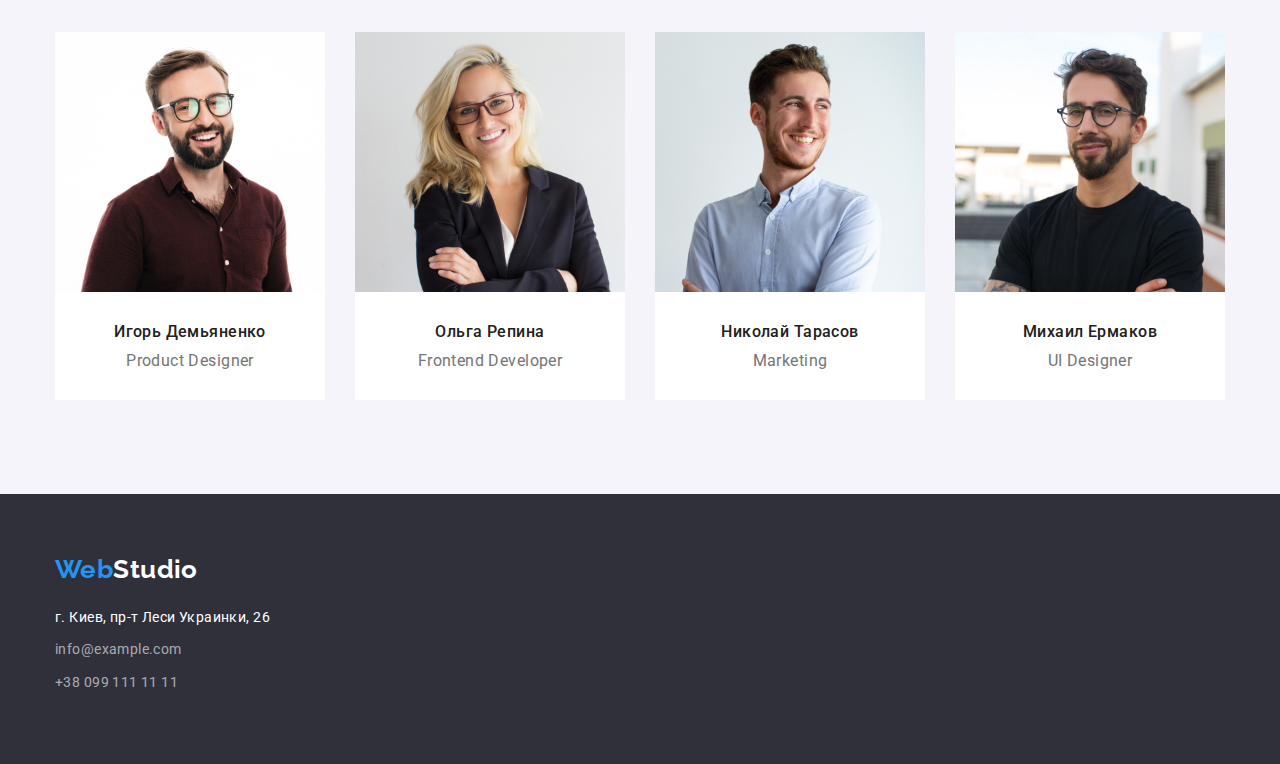
==== commit 2a606bba: "1" ====
--- a/index.html
+++ b/index.html
@@ -18,7 +18,7 @@
     <header class="header"> 
         <div class="container main-nav">
             <nav class="nav">
-                <a href="./index.html" class="logo">Web<span class="second-logo-color">Studio</span></a>
+                <a href="./index.html" class="logo" lang="en"><span class="logo-accent">Web</span>Studio</a>
                 <ul class="site-nav list">
                     <li class="nav-item">
                         <a href="./index.html" class="nav-link current-nav link">Студия</a></li>
@@ -53,20 +53,14 @@
                     <h3 class="features-title">Внимание к деталям</h3>
                     <p class="features-text">Идейные соображения, а также начало повседневной работы по формированию позиции.</p>
                 </li>
-            </ul>
-            <ul>
                 <li class="features-item">
                     <h3 class="features-title">Пунктуальность</h3>
                     <p class="features-text">Задача организации, в особенности же рамки и место обучения кадров влечет за собой.</p>
                 </li>
-            </ul>
-            <ul>
                 <li class="features-item">
                             <h3 class="features-title">Планирование</h3>
                         <p class="features-text">Равным образом консультация с широким активом в значительной степени обуславливает.</p>
                 </li>
-            </ul>
-            <ul>
                 <li class="features-item">
                     <h3 class="features-title">Современные технологии</h3>
                     <p class="features-text">Значимость этих проблем настолько очевидна, что реализация плановых заданий.</p>
@@ -95,9 +89,9 @@
 
     <!--Наша команда-->
     <section class="command-section section">
-         <div class="container">
-         <h2 class="section-title">Наша команда</h2>
-         <ul class="command-list list">
+        <div class="container">
+            <h2 class="section-title">Наша команда</h2>
+            <ul class="command-list list">
 
              <li class="command-item">
                 <div class="command-thumb"><img src="./images/our-team/igor-demyanenko.jpg" alt="фото Игорь Демьяненко" width="270" height="260"></div>
@@ -135,7 +129,7 @@
   <!--Footer-->
    <footer class="footer">
         <div class="container">
-            <a href="./index.html" class="logo">Web<span class="footer-color-logo">Studio</span></a>
+            <a href="./index.html" class="logo footer-logo" lang="en"> <span class="logo-accent">Web</span>Studio</a>
             <address class="address">
                 <ul class="list">
                     <li class="address-item"><a href="https://goo.gl/maps/23fHG1fka5YGRETr7" class="address-link link location">г. Киев, пр-т Леси Украинки, 26</a></li>
--- a/css/styles.css
+++ b/css/styles.css
@@ -14,7 +14,9 @@
 }
 body {
   font-family: Roboto, sans-serif;
+  font-size: 14px;
   font-weight: 400;
+  line-height: 1.36;
   font-style: normal;
   letter-spacing: 0.03em;
 }
@@ -75,14 +77,27 @@
   font-size: 26px;
   line-height: 1.2;
   text-decoration: none;
-  color: var(--logo-color);
-}
-.second-logo-color {
-  font-family: Raleway;
-  font-weight: 700;
-  font-size: 26px;
-  line-height: 1.2;
-  color: var(--second-logo-color);
+  color: #000000;
+}
+.logo-accent {
+  color: var(--btn-back);
+}
+/* Site-Navigation */
+.main-nav {
+  display: flex;
+  align-items: center;
+}
+.nav {
+  display: flex;
+  align-items: center;
+}
+.site-nav {
+  display: flex;
+
+  margin-left: 94px;
+}
+.nav-item + .nav-item {
+  margin-left: 50px;
 }
 .nav-link {
   display: block;
@@ -98,6 +113,17 @@
 .nav-link:focus {
   color: var(--logo-color);
 }
+.current-nav {
+  color: var(--logo-color);
+}
+/* Contact-navigation */
+.contact-nav {
+  display: flex;
+  margin-left: auto;
+}
+.contact-item + .contact-item {
+  margin-left: 50px;
+}
 .contact-link {
   font-weight: 500;
   font-size: 14px;
@@ -109,29 +135,31 @@
 .contact-link:focus {
   color: var(--logo-color);
 }
-ul {
-  list-style: none;
-}
-a {
-  text-decoration: none;
-}
 
 /* Main */
 .hero {
+  padding: 200px 0;
+  text-align: center;
   background-color: var(--main-background-color);
 }
 .hero-title {
+  margin-bottom: 30px;
   font-weight: 900;
   font-size: 44px;
-  line-height: 1.5;
   letter-spacing: 0.06em;
-  color: white;
+  text-transform: uppercase;
+  color: var(--body-color);
 }
 .hero-btn {
+  padding: 10px 32px;
+  border-radius: 4px;
+  justify-content: center;
   font-family: Roboto;
   font-weight: bold;
-  font-size: 16px;
-  line-height: 1.88;
+  font-weight: 700;
+  font-size: 16px;
+  line-height: 1.87;
+  text-align: center;
   letter-spacing: 0.06em;
   background-color: var(--btn-back);
   color: var(--btn-color);
@@ -140,8 +168,35 @@
 .hero-btn:hover {
   background-color: #188ce8;
 }
+/* Section */
+.section {
+  padding: 94px 0;
+}
+.section-title {
+  margin-bottom: 50px;
+  font-size: 36px;
+  line-height: 1.167;
+  text-align: center;
+  color: var(--second-logo-color);
+}
+
 /* Особенности */
+.features.section {
+  padding-bottom: 0;
+}
+.features-list {
+  display: flex;
+  flex-wrap: wrap;
+  margin-left: calc(-1 * var(--features-card-set-gap));
+  margin-top: calc(-1 * var(--features-card-set-gap));
+}
+.features-item {
+  flex-basis: calc(100% / 4 - var(--features-card-set-gap));
+  margin-left: var(--features-card-set-gap);
+  margin-top: var(--features-card-set-gap);
+}
 .features-title {
+  margin-bottom: 10px;
   font-size: 14px;
   line-height: 1.14;
   text-transform: uppercase;
@@ -152,42 +207,95 @@
   line-height: 1.71;
   color: #757575;
 }
+
+/* Чем мы занимаемся */
+.services-list {
+  display: flex;
+}
+.services-item + .services-item {
+  margin-left: 30px;
+}
 /* command */
+.command-section {
+  background-color: var(--team-background-color);
+}
 .command-list {
+  display: flex;
+  flex-wrap: wrap;
+  margin-left: -30px;
+  margin-top: -30px;
   background-color: var(--team-background-color);
 }
+.command-item {
+  flex-basis: calc(100% / 4 - 30px);
+  margin-left: 30px;
+  margin-top: 30px;
+  background-color: #fff;
+}
+.command-content {
+  padding: 30px 0;
+}
 .command-title {
+  margin-bottom: 10px;
   font-weight: 500;
   font-size: 16px;
-  line-height: 0.84;
+  line-height: 1.19;
+  text-align: center;
   color: #212121;
 }
 .command-text {
-  font-size: 16px;
-  line-height: 0.84;
+  font-weight: 400;
+  font-size: 16px;
+  line-height: 1.19;
+  text-align: center;
   color: #757575;
 }
+
 /* portfolio */
 .portfolio-btn:hover,
 .portfolio-btn:focus {
-  color: white;
+  color: var(--second-logo-color);
   background-color: var(--logo-color);
 }
 .portfolio-btn {
+  padding: 6px 22px;
   font-family: Roboto;
   cursor: pointer;
   font-weight: 500;
   font-size: 16px;
   line-height: 1.62;
+  text-align: center;
+  color: var(--second-logo-color);
+  background-color: var(--team-background-color);
 }
 /* Список работ */
+.portfolio-filters {
+  display: flex;
+  justify-content: center;
+  margin-bottom: 50px;
+}
+.portfolio-filters .item + .item {
+  margin-left: 8px;
+}
+.portfolio-btn {
+  padding: 6px 22px;
+}
+.portfolio-list {
+  display: flex;
+  flex-wrap: wrap;
+  margin-left: calc(-1 * var(--portfolio-card-set-gap));
+  margin-top: calc(-1 * var(--portfolio-card-set-gap));
+}
 .portfolio-item {
-  font-size: 16px;
-  line-height: 1.9;
-  color: #757575;
-}
-.portfolio-link {
-  color: inherit;
+  flex-basis: calc(100% / 3 - var(--portfolio-card-set-gap));
+  margin-left: var(--portfolio-card-set-gap);
+  margin-top: var(--portfolio-card-set-gap);
+}
+.portfolio-content {
+  padding: 20px 24px;
+  border-bottom: 1px solid rgba(238, 238, 238, 1);
+  border-left: 1px solid rgba(238, 238, 238, 1);
+  border-right: 1px solid rgba(238, 238, 238, 1);
 }
 .portfolio-title {
   font-weight: bold;
@@ -201,31 +309,28 @@
   line-height: 1.87;
   color: #757575;
 }
-.main-servies {
-  font-size: 18px;
-  font-weight: bold;
-  line-height: 2;
-  letter-spacing: 0.06em;
-  color: var(--header-link);
-}
-.main-description {
-  font-size: 16px;
-  line-height: 1.87;
-  color: #757575;
-}
 
 /* Footer */
 .footer {
+  padding: 60px 0;
   background-color: var(--footer-background);
 }
-.footer-color-logo {
-  color: white;
+.footer-logo {
+  display: block;
+  margin-bottom: 20px;
+  color: #ffffff;
+}
+.address-item {
+  margin-bottom: 9px;
 }
 .address-link {
   font-style: normal;
   font-size: 14px;
   line-height: 1.71;
   color: rgba(255, 255, 255, 0.6);
+}
+.address-link.location {
+  color: #ffffff;
 }
 .address-link:hover,
 .address-link:focus {
